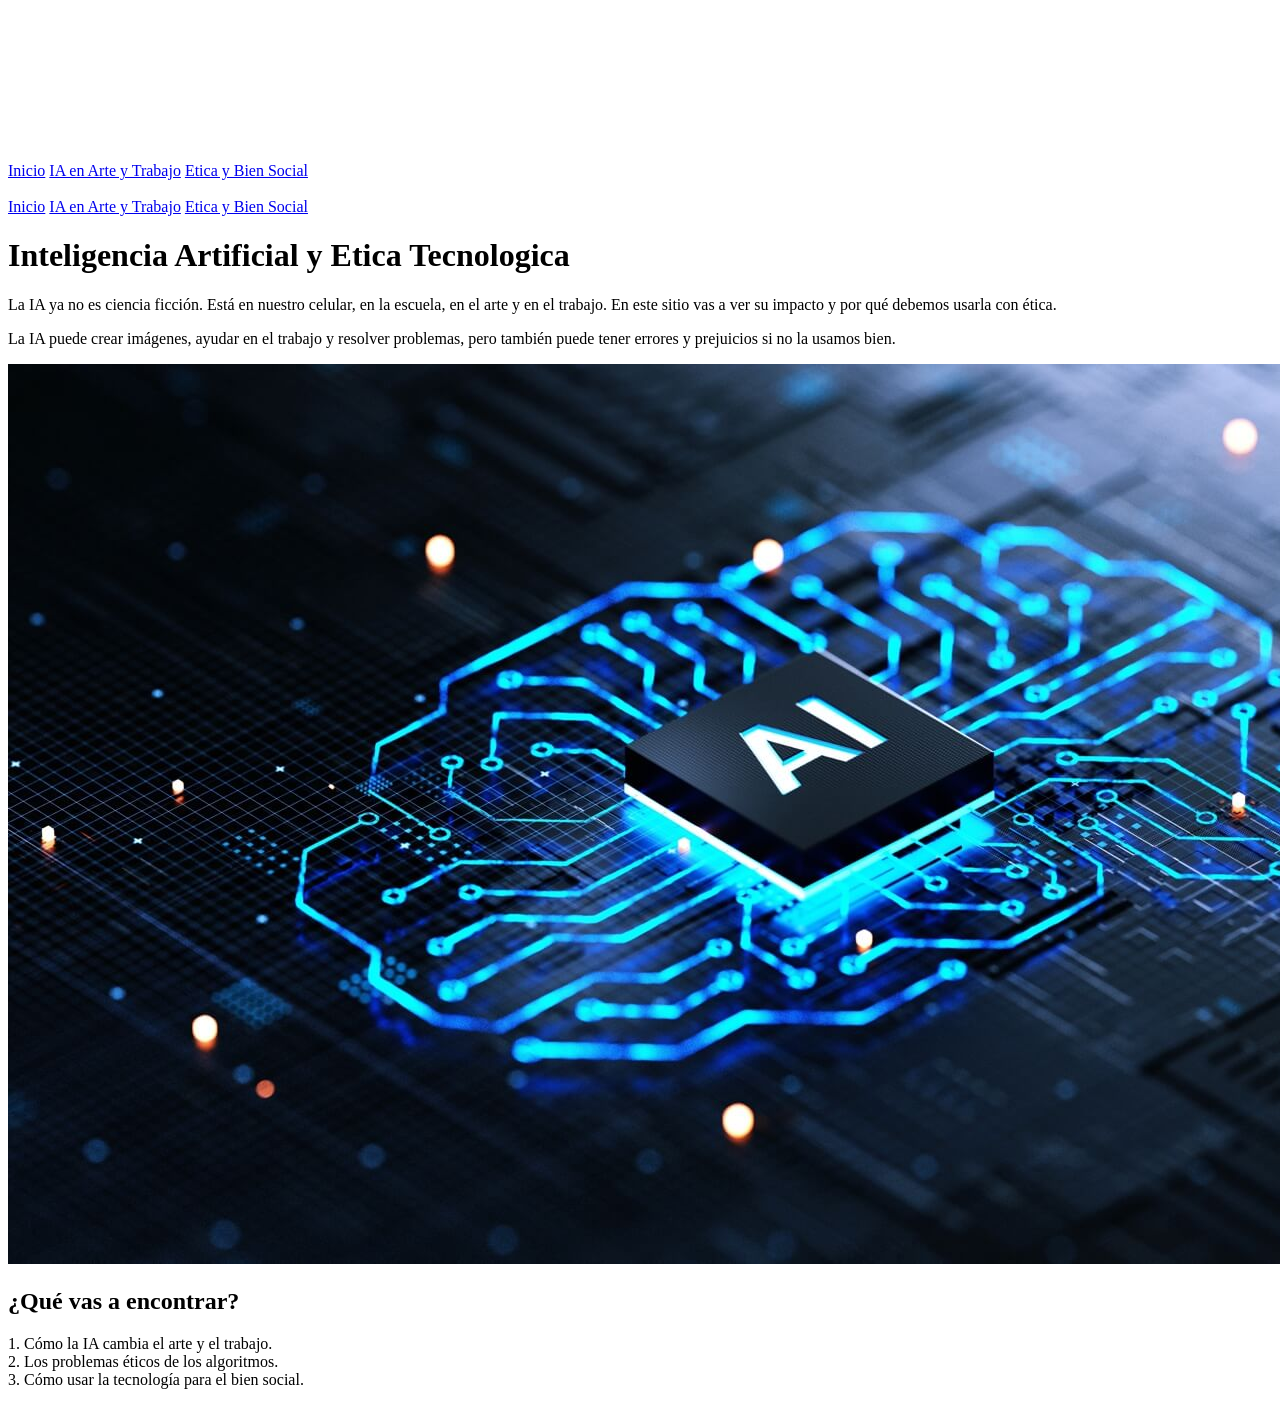
==== index.html @ 97fb3cd6 "Add files via upload" ====
<!DOCTYPE html>
<html lang="es-Es">
<head>
  <meta charset="UTF-8">
  <title>IA y Etica Tecnologica - Inicio</title>
  <link rel="stylesheet" href="css/estilos.css">
</head>
<body>

<video class="video-fondo" autoplay muted loop playsinline>
  <source src="video.mp4" type="video/mp4">
</video>

<nav class="menuH">
  <a href="index.html">Inicio</a>
  <a href="arte-trabajo.html">IA en Arte y Trabajo</a>
  <a href="etica.html">Etica y Bien Social</a>
</nav>

<br>

<aside class="menuV">
  <a href="index.html">Inicio</a>
  <a href="arte-trabajo.html">IA en Arte y Trabajo</a>
  <a href="etica.html">Etica y Bien Social</a>
</aside>

<div class="contenido">
  <h1>Inteligencia Artificial y Etica Tecnologica</h1>
  <p>La IA ya no es ciencia ficción. Está en nuestro celular, en la escuela, en el arte y en el trabajo. En este sitio vas a ver su impacto y por qué debemos usarla con ética.</p>
  <p>La IA puede crear imágenes, ayudar en el trabajo y resolver problemas, pero también puede tener errores y prejuicios si no la usamos bien.</p>

  <img class="foto" src="foto1.jpg" alt="Inteligencia Artificial">

  <h2>¿Qué vas a encontrar?</h2>
  <p>1. Cómo la IA cambia el arte y el trabajo.<br>
    2. Los problemas éticos de los algoritmos.<br>
    3. Cómo usar la tecnología para el bien social.</p>
</div>

</body>
</html>
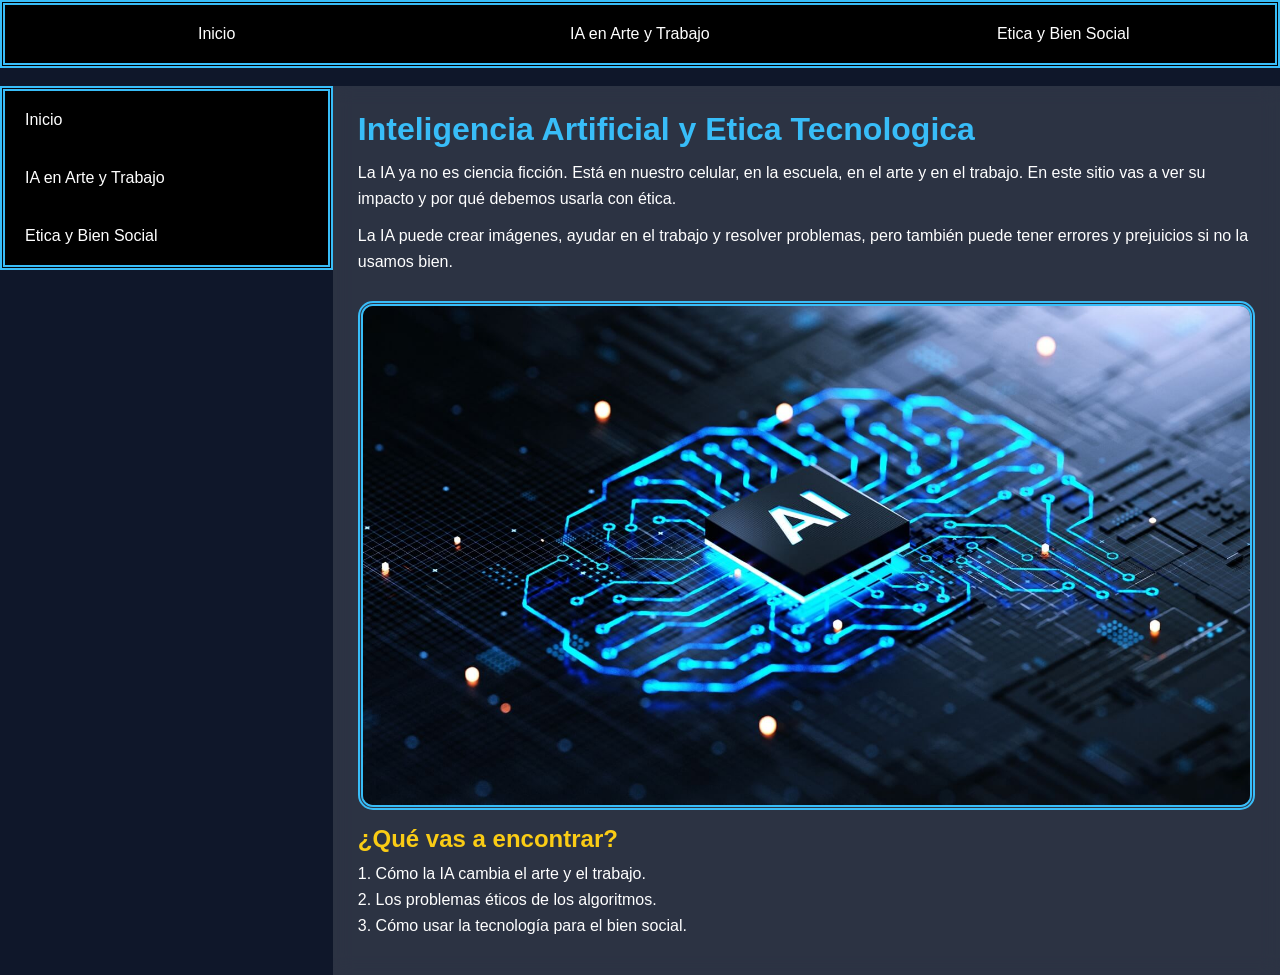
==== commit 0be416db: "Update index.html" ====
--- a/index.html
+++ b/index.html
@@ -3,7 +3,7 @@
 <head>
   <meta charset="UTF-8">
   <title>IA y Etica Tecnologica - Inicio</title>
-  <link rel="stylesheet" href="css/estilos.css">
+  <link rel="stylesheet" href="estilos.css">
 </head>
 <body>
 
@@ -39,4 +39,4 @@
 </div>
 
 </body>
-</html>+</html>
--- a/estilos.css
+++ b/estilos.css
@@ -0,0 +1,38 @@
+* { box-sizing: border-box; margin: 0px; font-family: 'Segoe UI', Arial, sans-serif; }
+
+body { color: white; background: #0f172a; }
+
+.video-fondo {
+  position: fixed; top: 0; left: 0;
+  width: 100%; height: 100%;
+  object-fit: cover; z-index: -1; opacity: 0.30;
+}
+
+.menuH { overflow: hidden; border: 5px double #38bdf8; background: black; }
+.menuH a {
+  background-color: black; color: white; text-decoration: none;
+  float: left; width: 33.33%; text-align: center; padding: 20px;
+}
+.menuH a:hover { background-color: white; color: black; }
+
+.menuV { float: left; width: 26%; overflow: hidden; border: 5px double #38bdf8; background: rgba(0,0,0,0.7); }
+.menuV a {
+  background-color: black; color: white; text-decoration: none;
+  padding: 20px; display: block;
+}
+.menuV a:hover { background-color: white; color: black; }
+
+.contenido {
+  float: left; width: 74%; padding: 25px;
+  background: rgba(255,255,255,0.12);
+  backdrop-filter: blur(10px);
+}
+.contenido h1 { color: #38bdf8; margin-bottom: 12px; }
+.contenido h2 { color: #facc15; margin: 18px 0 8px; }
+.contenido p { line-height: 1.6; margin-bottom: 12px; }
+
+img.foto {
+  float: left; width: 100%;
+  border: 5px double #38bdf8;
+  border-radius: 15px; margin: 15px 0;
+}
